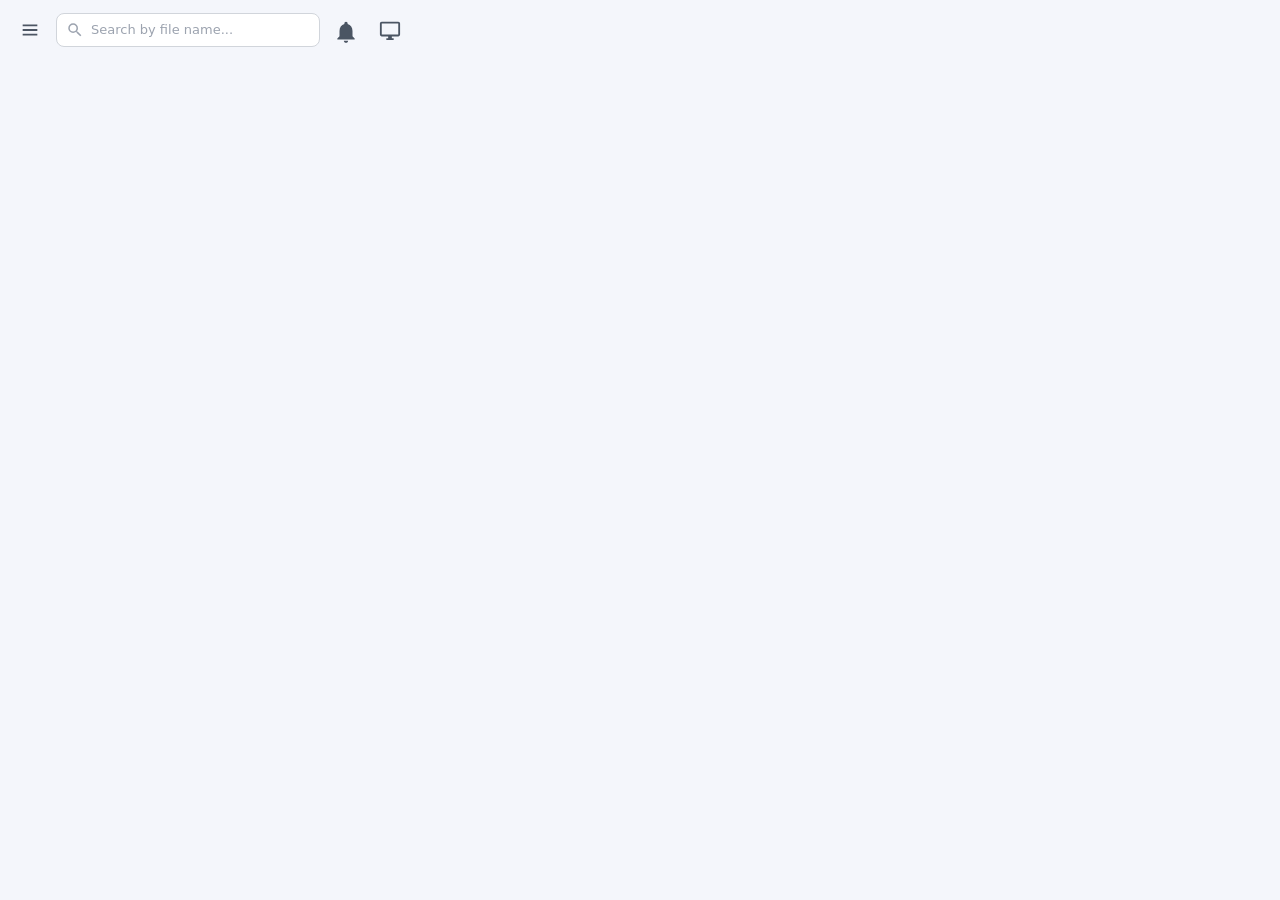
==== popup.html @ d0466697 "InitialCommit" ====
<!doctype html>
<html lang="en" data-theme="system">
  <head>
    <meta charset="UTF-8" />
    <meta name="viewport" content="width=device-width, initial-scale=1.0" />
    <title>__MSG_popup_title__</title>
    <link rel="stylesheet" href="popup.css" />
  </head>
  <body>
    <main class="app">
      <header class="app__header">
        <div class="toolbar" role="toolbar" aria-label="__MSG_downloads_toolbar_aria__">
          <button
            type="button"
            class="icon-btn"
            id="filters-toggle"
            aria-label="__MSG_filters_toggle__"
            aria-haspopup="true"
            aria-expanded="false"
            title="__MSG_filters_toggle__"
          >
            <svg class="icon-btn__svg" viewBox="0 0 24 24" aria-hidden="true">
              <path
                fill="currentColor"
                d="M4 6h16v2H4V6zm0 5h16v2H4v-2zm0 5h16v2H4v-2z"
              />
            </svg>
          </button>
          <label class="search-field" for="search-input">
            <span class="visually-hidden">__MSG_search_label__</span>
            <span class="search-field__icon" aria-hidden="true">
              <svg class="search-field__icon-svg" viewBox="0 0 24 24">
                <path
                  fill="currentColor"
                  d="M15.5 14h-.79l-.28-.27A6.471 6.471 0 0 0 16 9.5 6.5 6.5 0 1 0 9.5 16c1.61 0 3.09-.59 4.23-1.57l.27.28v.79l5 4.99L20.49 19l-4.99-5zm-6 0C7.01 14 5 11.99 5 9.5S7.01 5 9.5 5 14 7.01 14 9.5 11.99 14 9.5 14z"
                />
              </svg>
            </span>
            <input
              type="search"
              class="search-field__input"
              id="search-input"
              placeholder="__MSG_search_placeholder__"
              autocomplete="off"
              spellcheck="false"
            />
          </label>
          <button
            type="button"
            class="icon-btn notifications-toggle"
            id="notifications-toggle"
            aria-label="__MSG_notifications_enabled__"
            title="__MSG_notifications_enabled__"
          >
            <svg class="icon-btn__svg notifications-toggle__icon" viewBox="0 0 24 24" aria-hidden="true">
              <defs>
                <mask id="notifications-toggle-mask" maskUnits="userSpaceOnUse">
                  <rect width="24" height="24" fill="white" />
                  <circle
                    class="notifications-toggle__mask-hole"
                    cx="17.5"
                    cy="6.5"
                    r="0"
                    fill="black"
                  />
                </mask>
              </defs>
              <path
                class="notifications-toggle__bell"
                fill="currentColor"
                mask="url(#notifications-toggle-mask)"
                d="M12 22c1.1 0 2-.9 2-2h-4c0 1.1.9 2 2 2zm6-6V11c0-3.07-1.64-5.64-4.5-6.32V4c0-.83-.67-1.5-1.5-1.5S10.5 3.17 10.5 4v.68C7.63 5.36 6 7.92 6 11v5l-2 2v1h16v-1l-2-2z"
              />
              <g class="notifications-toggle__badge" aria-hidden="true">
                <circle
                  cx="17.5"
                  cy="6.5"
                  r="4.3"
                  fill="none"
                  stroke="currentColor"
                  stroke-width="1.7"
                />
                <line
                  x1="14.8"
                  y1="3.8"
                  x2="20.2"
                  y2="9.2"
                  stroke="currentColor"
                  stroke-width="1.7"
                  stroke-linecap="round"
                />
              </g>
            </svg>
          </button>
          <button
            type="button"
            class="icon-btn theme-toggle theme-toggle--system"
            id="theme-toggle"
            aria-label="__MSG_theme_toggle_aria_system__"
            title="__MSG_theme_toggle_title_system__"
          >
            <svg
              class="icon-btn__svg theme-toggle__icon theme-toggle__icon--system"
              viewBox="0 0 24 24"
              aria-hidden="true"
            >
              <path
                fill="currentColor"
                d="M21 3H3c-1.1 0-2 .9-2 2v12c0 1.1.9 2 2 2h7v2H8v2h8v-2h-2v-2h7c1.1 0 2-.9 2-2V5c0-1.1-.9-2-2-2zm0 14H3V5h18v12z"
              />
            </svg>
            <svg
              class="icon-btn__svg theme-toggle__icon theme-toggle__icon--light"
              viewBox="0 0 24 24"
              aria-hidden="true"
            >
              <path
                fill="currentColor"
                d="M12 7c-2.76 0-5 2.24-5 5s2.24 5 5 5 5-2.24 5-5-2.24-5-5-5zM2 13h2c.55 0 1-.45 1-1s-.45-1-1-1H2c-.55 0-1 .45-1 1s.45 1 1 1zm18 0h2c.55 0 1-.45 1-1s-.45-1-1-1h-2c-.55 0-1 .45-1 1s.45 1 1 1zM11 5V3c0-.55.45-1 1-1s1 .45 1 1v2c0 .55-.45 1-1 1s-1-.45-1-1zm0 16v-2c0-.55.45-1 1-1s1 .45 1 1v2c0 .55-.45 1-1 1s-1-.45-1-1zm5.66-12.95l1.41-1.41c.39-.39.39-1.02 0-1.41s-1.02-.39-1.41 0l-1.41 1.41c-.39.39-.39 1.02 0 1.41.39.39 1.02.39 1.41 0zM7.05 18.36l-1.41 1.41c-.39.39-.39 1.02 0 1.41s1.02.39 1.41 0l1.41-1.41c.39-.39.39-1.02 0-1.41-.39-.39-1.02-.39-1.41 0zm11.31-1.41c.39.39 1.02.39 1.41 0l1.41-1.41c.39-.39.39-1.02 0-1.41s-1.02-.39-1.41 0l-1.41 1.41c-.39.39-.39 1.02 0 1.41zM6.36 7.05l1.41-1.41c.39-.39.39-1.02 0-1.41s-1.02-.39-1.41 0l-1.41 1.41c-.39.39-.39 1.02 0 1.41.39.39 1.02.39 1.41 0z"
              />
            </svg>
            <svg
              class="icon-btn__svg theme-toggle__icon theme-toggle__icon--dark"
              viewBox="0 0 24 24"
              aria-hidden="true"
            >
              <path
                fill="currentColor"
                d="M12 3c-4.97 0-9 4.03-9 9s4.03 9 9 9 9-4.03 9-9c0-.46-.04-.92-.1-1.36-.98 1.37-2.58 2.26-4.4 2.26-2.98 0-5.4-2.42-5.4-5.4 0-1.81.89-3.42 2.26-4.4-.44-.06-.9-.1-1.36-.1z"
              />
            </svg>
          </button>
        </div>
      </header>
      <ul id="filters-menu" class="toolbar-filter-menu" role="menu" hidden>
        <li role="presentation">
          <button
            type="button"
            id="name-sort-toggle"
            role="menuitemcheckbox"
            class="toolbar-filter-menu__item"
            aria-checked="false"
          >
            <span class="toolbar-filter-menu__dot" aria-hidden="true"></span>
            <span class="toolbar-filter-menu__label">__MSG_name_sort_default_label__</span>
          </button>
        </li>
        <li role="presentation">
          <button
            type="button"
            id="size-sort-toggle"
            role="menuitemcheckbox"
            class="toolbar-filter-menu__item"
            aria-checked="false"
          >
            <span class="toolbar-filter-menu__dot" aria-hidden="true"></span>
            <span class="toolbar-filter-menu__label">__MSG_size_sort_default_label__</span>
          </button>
        </li>
        <li role="presentation">
          <button
            type="button"
            id="date-filter-toggle"
            role="menuitemcheckbox"
            class="toolbar-filter-menu__item"
            aria-checked="false"
            aria-haspopup="dialog"
            aria-expanded="false"
          >
            <span class="toolbar-filter-menu__dot" aria-hidden="true"></span>
            <span class="toolbar-filter-menu__label">__MSG_date_filter_label__</span>
          </button>
        </li>
        <li role="presentation">
          <button
            type="button"
            id="type-filter-toggle"
            role="menuitemcheckbox"
            class="toolbar-filter-menu__item"
            aria-checked="false"
            aria-haspopup="dialog"
            aria-expanded="false"
          >
            <span class="toolbar-filter-menu__dot" aria-hidden="true"></span>
            <span class="toolbar-filter-menu__label">__MSG_type_filter_label__</span>
          </button>
        </li>
      </ul>

      <section
        id="date-filter-popover"
        class="date-filter-popover"
        role="dialog"
        aria-modal="false"
        aria-label="__MSG_date_filter_dialog_aria__"
        hidden
      >
        <div class="date-filter-popover__quick-actions">
          <button type="button" class="date-filter-popover__quick-btn" id="date-preset-today">
            __MSG_date_filter_preset_today__
          </button>
          <button type="button" class="date-filter-popover__quick-btn" id="date-preset-week">
            __MSG_date_filter_preset_week__
          </button>
          <button type="button" class="date-filter-popover__quick-btn" id="date-preset-month">
            __MSG_date_filter_preset_month__
          </button>
        </div>
        <header class="date-filter-popover__header">
          <button
            type="button"
            class="date-filter-popover__nav-btn"
            id="date-calendar-prev"
            aria-label="__MSG_date_filter_prev_month__"
          >
            ‹
          </button>
          <h2 class="date-filter-popover__month" id="date-calendar-month-label"></h2>
          <button
            type="button"
            class="date-filter-popover__nav-btn"
            id="date-calendar-next"
            aria-label="__MSG_date_filter_next_month__"
          >
            ›
          </button>
        </header>
        <div class="date-filter-popover__weekdays" aria-hidden="true">
          <span></span>
          <span></span>
          <span></span>
          <span></span>
          <span></span>
          <span></span>
          <span></span>
        </div>
        <div id="date-calendar-grid" class="date-filter-popover__calendar-grid"></div>
        <footer class="date-filter-popover__footer">
          <button type="button" class="date-filter-popover__action-btn" id="date-filter-cancel">
            __MSG_date_filter_reset__
          </button>
          <button
            type="button"
            class="date-filter-popover__action-btn date-filter-popover__action-btn--primary"
            id="date-filter-apply"
          >
            __MSG_date_filter_apply__
          </button>
        </footer>
      </section>

      <section
        id="type-filter-popover"
        class="type-filter-popover"
        role="dialog"
        aria-modal="false"
        aria-label="__MSG_type_filter_dialog_aria__"
        hidden
      >
        <header class="type-filter-popover__header">
          <h2 class="type-filter-popover__title" id="type-filter-title">__MSG_type_filter_label__</h2>
          <button
            type="button"
            class="type-filter-popover__close-btn"
            id="type-filter-close"
            aria-label="__MSG_type_filter_close__"
            title="__MSG_type_filter_close__"
          >
            ×
          </button>
        </header>
        <label class="type-filter-popover__option">
          <input type="checkbox" id="type-filter-images" />
          <span id="type-filter-images-label">__MSG_type_filter_images__</span>
        </label>
        <label class="type-filter-popover__option">
          <input type="checkbox" id="type-filter-video" />
          <span id="type-filter-video-label">__MSG_type_filter_video__</span>
        </label>
        <label class="type-filter-popover__option">
          <input type="checkbox" id="type-filter-archives" />
          <span id="type-filter-archives-label">__MSG_type_filter_archives__</span>
        </label>
        <label class="type-filter-popover__option">
          <input type="checkbox" id="type-filter-programs" />
          <span id="type-filter-programs-label">__MSG_type_filter_programs__</span>
        </label>
        <label class="type-filter-popover__option">
          <input type="checkbox" id="type-filter-documents" />
          <span id="type-filter-documents-label">__MSG_type_filter_documents__</span>
        </label>
        <label class="type-filter-popover__option">
          <input type="checkbox" id="type-filter-all" />
          <span id="type-filter-all-label">__MSG_type_filter_select_all__</span>
        </label>
      </section>

      <section id="active-filters-bar" class="active-filters-bar hidden" aria-live="polite"></section>

      <section id="state-message" class="state-message hidden" aria-live="polite"></section>

      <ul id="downloads-list" class="downloads-list" aria-label="__MSG_downloads_list_aria__"></ul>
      <section id="empty-state" class="empty-state hidden" aria-live="polite">
        <svg class="empty-state__image" viewBox="0 0 220 160" aria-hidden="true">
          <rect x="35" y="22" width="150" height="116" rx="14" fill="currentColor" opacity="0.08"></rect>
          <rect x="53" y="42" width="114" height="14" rx="7" fill="currentColor" opacity="0.18"></rect>
          <rect x="53" y="68" width="94" height="10" rx="5" fill="currentColor" opacity="0.16"></rect>
          <rect x="53" y="86" width="76" height="10" rx="5" fill="currentColor" opacity="0.14"></rect>
          <circle cx="160" cy="104" r="26" fill="currentColor" opacity="0.12"></circle>
          <path d="M160 97v14M153 104h14" stroke="currentColor" stroke-width="4" stroke-linecap="round"></path>
        </svg>
        <p id="empty-state-title" class="empty-state__title"></p>
      </section>
    </main>

    <div id="error-float-tip" class="error-float-tip" role="tooltip" hidden></div>
    <script src="popup.js"></script>
  </body>
</html>
---- popup.css ----
:root,
html[data-theme="light"],
html[data-theme="system"] {
  color-scheme: light;
  --body-bg: #f4f6fb;
  --body-color: #1f2937;
  --icon-btn-color: #4b5563;
  --icon-btn-hover-bg: rgba(59, 130, 246, 0.12);
  --icon-btn-hover-color: #1d4ed8;
  --icon-btn-active-bg: rgba(59, 130, 246, 0.2);
  --focus-ring: #3b82f6;
  --search-text: #1f2937;
  --search-bg: #ffffff;
  --search-border: #d1d5db;
  --search-placeholder: #9ca3af;
  --search-hover-border: #93c5fd;
  --search-hover-shadow: 0 0 0 1px rgba(59, 130, 246, 0.15);
  --search-focus-border: #3b82f6;
  --search-focus-shadow: 0 0 0 2px rgba(59, 130, 246, 0.25);
  --state-msg: #6b7280;
  --scrollbar-thumb: rgba(100, 116, 139, 0.35);
  --scrollbar-thumb-hover: rgba(100, 116, 139, 0.55);
  --item-bg: #ffffff;
  --item-shadow: 0 1px 1px rgba(0, 0, 0, 0.06), 0 2px 8px rgba(0, 0, 0, 0.05);
  --item-border: transparent;
  --item-hover-bg: #eff6ff;
  --item-hover-shadow: 0 1px 2px rgba(0, 0, 0, 0.06), 0 2px 8px rgba(59, 130, 246, 0.08),
    0 0 0 1px rgba(59, 130, 246, 0.2);
  --item-hover-border: transparent;
  --meta-color: #6b7280;
  --item-action-color: #6b7280;
  --item-action-hover-bg: rgba(59, 130, 246, 0.1);
  --item-error-color: #dc2626;
  --menu-bg: #ffffff;
  --menu-border: #e5e7eb;
  --menu-shadow: 0 4px 16px rgba(0, 0, 0, 0.12);
  --menu-item-hover: #f3f4f6;
  --menu-item-danger: #b91c1c;
  --menu-item-danger-hover: #fef2f2;
  --toast-bg: rgba(255, 255, 255, 0.96);
  --toast-border: rgba(148, 163, 184, 0.22);
  --toast-shadow: 0 10px 28px rgba(15, 23, 42, 0.16);
  --toast-title: #111827;
  --toast-meta: #6b7280;
  --toast-success: #1d4ed8;
  --toast-error: #dc2626;
  --toast-success-bg: rgba(37, 99, 235, 0.1);
  --toast-error-bg: rgba(220, 38, 38, 0.1);
  /* Заливка прогресса: на белой карточке белый полупрозрачный слой почти не виден */
  --dl-progress-layer: rgba(59, 130, 246, 0.28);
}

@media (prefers-color-scheme: dark) {
  html[data-theme="system"] {
    color-scheme: dark;
    --body-bg: #111827;
    --body-color: #e5e7eb;
    --icon-btn-color: #9ca3af;
    --icon-btn-hover-bg: rgba(96, 165, 250, 0.15);
    --icon-btn-hover-color: #93c5fd;
    --icon-btn-active-bg: rgba(96, 165, 250, 0.25);
    --search-text: #e5e7eb;
    --search-bg: #1f2937;
    --search-border: #4b5563;
    --search-placeholder: #6b7280;
    --search-hover-border: #60a5fa;
    --search-hover-shadow: 0 0 0 1px rgba(96, 165, 250, 0.2);
    --search-focus-border: #60a5fa;
    --search-focus-shadow: 0 0 0 2px rgba(96, 165, 250, 0.3);
    --state-msg: #9ca3af;
    --scrollbar-thumb: rgba(148, 163, 184, 0.35);
    --scrollbar-thumb-hover: rgba(148, 163, 184, 0.55);
    --item-bg: #1f2937;
    --item-shadow: none;
    --item-border: 1px solid #374151;
    --item-hover-bg: rgba(255, 255, 255, 0.08);
    --item-hover-shadow: none;
    --item-hover-border: rgba(255, 255, 255, 0.18);
    --meta-color: #9ca3af;
    --item-action-color: #9ca3af;
    --item-action-hover-bg: rgba(96, 165, 250, 0.12);
    --item-error-color: #f87171;
    --menu-bg: #1f2937;
    --menu-border: #374151;
    --menu-shadow: 0 8px 24px rgba(0, 0, 0, 0.45);
    --menu-item-hover: rgba(255, 255, 255, 0.08);
    --menu-item-danger: #fca5a5;
    --menu-item-danger-hover: rgba(239, 68, 68, 0.15);
    --toast-bg: rgba(17, 24, 39, 0.96);
    --toast-border: rgba(148, 163, 184, 0.24);
    --toast-shadow: 0 16px 32px rgba(0, 0, 0, 0.42);
    --toast-title: #f9fafb;
    --toast-meta: #cbd5e1;
    --toast-success: #93c5fd;
    --toast-error: #fda4af;
    --toast-success-bg: rgba(96, 165, 250, 0.16);
    --toast-error-bg: rgba(248, 113, 113, 0.16);
    --dl-progress-layer: rgba(255, 255, 255, 0.2);
  }
}

html[data-theme="dark"] {
  color-scheme: dark;
  --body-bg: #111827;
  --body-color: #e5e7eb;
  --icon-btn-color: #9ca3af;
  --icon-btn-hover-bg: rgba(96, 165, 250, 0.15);
  --icon-btn-hover-color: #93c5fd;
  --icon-btn-active-bg: rgba(96, 165, 250, 0.25);
  --search-text: #e5e7eb;
  --search-bg: #1f2937;
  --search-border: #4b5563;
  --search-placeholder: #6b7280;
  --search-hover-border: #60a5fa;
  --search-hover-shadow: 0 0 0 1px rgba(96, 165, 250, 0.2);
  --search-focus-border: #60a5fa;
  --search-focus-shadow: 0 0 0 2px rgba(96, 165, 250, 0.3);
  --state-msg: #9ca3af;
  --scrollbar-thumb: rgba(148, 163, 184, 0.35);
  --scrollbar-thumb-hover: rgba(148, 163, 184, 0.55);
  --item-bg: #1f2937;
  --item-shadow: none;
  --item-border: 1px solid #374151;
  --item-hover-bg: rgba(255, 255, 255, 0.08);
  --item-hover-shadow: none;
  --item-hover-border: rgba(255, 255, 255, 0.18);
  --meta-color: #9ca3af;
  --item-action-color: #9ca3af;
  --item-action-hover-bg: rgba(96, 165, 250, 0.12);
  --item-error-color: #f87171;
  --menu-bg: #1f2937;
  --menu-border: #374151;
  --menu-shadow: 0 8px 24px rgba(0, 0, 0, 0.45);
  --menu-item-hover: rgba(255, 255, 255, 0.08);
  --menu-item-danger: #fca5a5;
  --menu-item-danger-hover: rgba(239, 68, 68, 0.15);
  --toast-bg: rgba(17, 24, 39, 0.96);
  --toast-border: rgba(148, 163, 184, 0.24);
  --toast-shadow: 0 16px 32px rgba(0, 0, 0, 0.42);
  --toast-title: #f9fafb;
  --toast-meta: #cbd5e1;
  --toast-success: #93c5fd;
  --toast-error: #fda4af;
  --toast-success-bg: rgba(96, 165, 250, 0.16);
  --toast-error-bg: rgba(248, 113, 113, 0.16);
  --dl-progress-layer: rgba(255, 255, 255, 0.2);
}

:root {
  font-family: "Segoe UI", system-ui, -apple-system, sans-serif;
}

html {
  -webkit-user-select: none;
  user-select: none;
  -moz-user-select: none;
  overflow: hidden;
}

body {
  margin: 0;
  width: 420px;
  height: 600px;
  max-height: 600px;
  min-height: 600px;
  display: flex;
  flex-direction: column;
  overflow: hidden;
  background: var(--body-bg);
  color: var(--body-color);
  -webkit-user-select: none;
  user-select: none;
  -moz-user-select: none;
}

.app {
  display: flex;
  flex-direction: column;
  flex: 1;
  height: 600px;
  position: relative;
  min-height: 0;
  max-height: 600px;
}

.app__header {
  flex-shrink: 0;
  padding: 12px 12px 14px;
}

.visually-hidden {
  position: absolute;
  width: 1px;
  height: 1px;
  padding: 0;
  margin: -1px;
  overflow: hidden;
  clip: rect(0, 0, 0, 0);
  white-space: nowrap;
  border: 0;
}

.toolbar {
  display: flex;
  align-items: center;
  gap: 8px;
  min-width: 0;
}

.icon-btn {
  flex-shrink: 0;
  display: inline-flex;
  align-items: center;
  justify-content: center;
  width: 36px;
  height: 36px;
  margin: 0;
  padding: 0;
  border: none;
  border-radius: 8px;
  background: transparent;
  color: var(--icon-btn-color);
  cursor: pointer;
  transition: background-color 0.15s ease, color 0.15s ease;
}

.icon-btn:hover {
  background: var(--icon-btn-hover-bg);
  color: var(--icon-btn-hover-color);
}

.icon-btn:active {
  background: var(--icon-btn-active-bg);
}

.icon-btn:focus-visible {
  outline: 2px solid var(--focus-ring);
  outline-offset: 2px;
}

.icon-btn__svg {
  width: 22px;
  height: 22px;
  display: block;
}

.theme-toggle__icon {
  display: none;
}

.theme-toggle--system .theme-toggle__icon--system,
.theme-toggle--light .theme-toggle__icon--light,
.theme-toggle--dark .theme-toggle__icon--dark {
  display: block;
}

.notifications-toggle__icon {
  width: 26px;
  height: 26px;
  transform: translateY(2px);
  overflow: visible;
}

.notifications-toggle__mask-hole {
  transition: r 0.22s cubic-bezier(0.4, 0, 0.2, 1);
}

.notifications-toggle__badge {
  opacity: 0;
  transform: scale(0.2);
  transform-origin: 17.5px 6.5px;
  transition: opacity 0.2s ease, transform 0.24s cubic-bezier(0.4, 0, 0.2, 1);
}

.notifications-toggle--slashed .notifications-toggle__mask-hole {
  r: 6;
}

.notifications-toggle--slashed .notifications-toggle__badge {
  opacity: 1;
  transform: scale(1);
}

.notifications-toggle--slash-animating .notifications-toggle__badge {
  animation: notifications-badge-pop 380ms cubic-bezier(0.34, 1.56, 0.64, 1);
}

.notifications-toggle--slash-animating .notifications-toggle__mask-hole {
  animation: notifications-hole-pop 320ms cubic-bezier(0.4, 0, 0.2, 1);
}

@keyframes notifications-badge-pop {
  0% {
    opacity: 0;
    transform: scale(0.15);
  }
  55% {
    opacity: 1;
    transform: scale(1.18);
  }
  100% {
    opacity: 1;
    transform: scale(1);
  }
}

@keyframes notifications-hole-pop {
  0% {
    r: 0;
  }
  100% {
    r: 6;
  }
}

@media (prefers-reduced-motion: reduce) {
  .notifications-toggle__mask-hole,
  .notifications-toggle__badge {
    transition: none;
  }
  .notifications-toggle--slash-animating .notifications-toggle__badge,
  .notifications-toggle--slash-animating .notifications-toggle__mask-hole {
    animation: none;
  }
}

.search-field {
  flex: 1 1 auto;
  min-width: 0;
  display: block;
  position: relative;
}

.search-field__icon {
  position: absolute;
  left: 10px;
  top: 50%;
  transform: translateY(-50%);
  display: flex;
  align-items: center;
  justify-content: center;
  width: 18px;
  height: 18px;
  color: var(--search-placeholder);
  pointer-events: none;
  transition: opacity 0.15s ease;
}

.search-field__icon-svg {
  width: 18px;
  height: 18px;
  display: block;
}

.search-field:focus-within .search-field__icon {
  opacity: 0;
}

.search-field__input {
  width: 100%;
  box-sizing: border-box;
  margin: 0;
  padding: 8px 10px 8px 34px;
  font: inherit;
  font-size: 13px;
  line-height: 1.3;
  color: var(--search-text);
  background: var(--search-bg);
  border: 1px solid var(--search-border);
  border-radius: 8px;
  transition: border-color 0.15s ease, box-shadow 0.15s ease, background-color 0.15s ease,
    padding-left 0.15s ease;
  -webkit-user-select: text;
  user-select: text;
  -moz-user-select: text;
}

.search-field:focus-within .search-field__input {
  padding-left: 10px;
}

.search-field:hover .search-field__input {
  border-color: var(--search-hover-border);
  box-shadow: var(--search-hover-shadow);
}

.search-field__input::placeholder {
  color: var(--search-placeholder);
}

.search-field__input:hover {
  border-color: var(--search-hover-border);
  box-shadow: var(--search-hover-shadow);
}

.search-field__input:focus {
  outline: none;
  border-color: var(--search-focus-border);
  box-shadow: var(--search-focus-shadow);
}

.state-message {
  flex-shrink: 0;
  padding: 4px 16px 10px;
  font-size: 13px;
  color: var(--state-msg);
}

.state-message.hidden {
  display: none;
}

.downloads-list,
.empty-state {
  overflow-y: scroll;
  overflow-x: hidden;
  scrollbar-gutter: stable;
  scrollbar-width: thin;
  scrollbar-color: var(--scrollbar-thumb) transparent;
}

.downloads-list {
  margin: 0;
  padding: 0 2px 8px 8px;
  list-style: none;
  flex: 1;
  min-height: 0;
  max-height: 520px;
}

.downloads-list.hidden {
  display: none;
}

.empty-state {
  flex: 1;
  min-height: 520px;
  max-height: 520px;
  padding: 12px 16px 20px;
  display: flex;
  flex-direction: column;
  align-items: center;
  justify-content: center;
  gap: 8px;
  color: var(--meta-color);
  text-align: center;
}

.empty-state.hidden {
  display: none;
}

.empty-state__image {
  width: 220px;
  height: 160px;
  display: block;
  color: var(--body-color);
}

.empty-state__title {
  margin: 0;
  font-size: 14px;
  font-weight: 600;
  color: var(--state-msg);
}

.downloads-list::-webkit-scrollbar,
.empty-state::-webkit-scrollbar {
  width: 3px;
}

.downloads-list::-webkit-scrollbar-track,
.empty-state::-webkit-scrollbar-track {
  background: transparent;
}

.downloads-list::-webkit-scrollbar-thumb,
.empty-state::-webkit-scrollbar-thumb {
  background: var(--scrollbar-thumb);
  border-radius: 999px;
}

.downloads-list::-webkit-scrollbar-thumb:hover,
.empty-state::-webkit-scrollbar-thumb:hover {
  background: var(--scrollbar-thumb-hover);
}

.downloads-group {
  list-style: none;
  margin: 0 4px 10px 8px;
}

.downloads-group--empty {
  display: none !important;
}

.downloads-group__details {
  background: transparent;
  border: none;
}

.downloads-group__summary {
  display: flex;
  align-items: center;
  justify-content: flex-start;
  gap: 10px;
  padding: 4px 2px 8px;
  cursor: pointer;
  list-style: none;
  border-radius: 0;
  font-size: 13px;
  color: var(--meta-color);
}

.downloads-group__summary::-webkit-details-marker {
  display: none;
}

.downloads-group__summary::before {
  content: "▾";
  font-size: 14px;
  font-weight: 700;
  color: var(--body-color);
  line-height: 1;
  transform-origin: center;
  transition: transform 0.16s ease;
}

.downloads-group__details:not([open]) .downloads-group__summary::before {
  transform: rotate(-90deg);
}

.downloads-group__label {
  font-weight: 600;
}

.downloads-group__summary:focus-visible {
  outline: 2px solid var(--focus-ring);
  outline-offset: 2px;
}

.downloads-group__items {
  margin: 0;
  padding: 0 0 2px;
  list-style: none;
}

.download-item {
  display: grid;
  /* minmax(0,1fr): иначе длинное имя не даёт сжать колонку — при двух кнопках справа (пауза+меню) блок уезжает под overflow-x списка */
  grid-template-columns: 16px minmax(0, 1fr) auto;
  gap: 8px 10px;
  align-items: center;
  padding: 10px;
  margin: 0 4px 8px;
  border-radius: 10px;
  background: var(--item-bg);
  box-shadow: var(--item-shadow);
  border: var(--item-border);
  transition: background 0.15s ease, box-shadow 0.15s ease, border-color 0.15s ease;
  user-select: none;
  -webkit-user-select: none;
  list-style: none;
  max-height: 120px;
  transform: translateY(0);
  transform-origin: center top;
  opacity: 1;
  overflow: hidden;
  transition:
    background 0.15s ease,
    box-shadow 0.15s ease,
    border-color 0.15s ease,
    opacity 0.24s cubic-bezier(0.22, 1, 0.36, 1),
    transform 0.28s cubic-bezier(0.22, 1, 0.36, 1),
    max-height 0.28s cubic-bezier(0.22, 1, 0.36, 1),
    margin 0.28s cubic-bezier(0.22, 1, 0.36, 1),
    padding 0.28s cubic-bezier(0.22, 1, 0.36, 1),
    border-width 0.28s cubic-bezier(0.22, 1, 0.36, 1);
}

.download-item--filtered-out {
  opacity: 0;
  transform: translateY(-6px);
  max-height: 0;
  margin-top: 0;
  margin-bottom: 0;
  padding-top: 0;
  padding-bottom: 0;
  border-width: 0;
  pointer-events: none;
}

.download-item--removing {
  will-change: opacity, transform, max-height, margin, padding, border-width, filter;
  transition:
    background 0.15s ease,
    box-shadow 0.15s ease,
    border-color 0.15s ease,
    opacity 0.4s cubic-bezier(0.16, 1, 0.3, 1),
    transform 0.48s cubic-bezier(0.16, 1, 0.3, 1),
    max-height 0.48s cubic-bezier(0.16, 1, 0.3, 1),
    margin 0.48s cubic-bezier(0.16, 1, 0.3, 1),
    padding 0.48s cubic-bezier(0.16, 1, 0.3, 1),
    border-width 0.48s cubic-bezier(0.16, 1, 0.3, 1),
    filter 0.4s ease-out;
}

.download-item--removing.download-item--filtered-out {
  opacity: 0;
  transform: translateY(-2px) scale(0.985);
  filter: blur(6px) saturate(0.88);
}

.download-item--appearing {
  animation: download-item-appear 0.28s cubic-bezier(0.22, 1, 0.36, 1);
}

@keyframes download-item-appear {
  from {
    opacity: 0;
    transform: translateY(10px);
  }
  to {
    opacity: 1;
    transform: translateY(0);
  }
}

/*
 * Плавное появление всего списка при первом открытии popup.
 * Используется вместо каскадной анимации по каждой строке, чтобы при
 * первичной загрузке UI не «дёргался» по мере прихода иконок/данных.
 */
.downloads-list--initial-fade {
  animation: downloads-list-initial-fade 0.32s cubic-bezier(0.22, 1, 0.36, 1);
}

@keyframes downloads-list-initial-fade {
  from {
    opacity: 0;
    transform: translateY(6px);
  }
  to {
    opacity: 1;
    transform: translateY(0);
  }
}

@media (prefers-reduced-motion: reduce) {
  .downloads-list--initial-fade {
    animation: none;
  }
}

/* Меню position:fixed остаётся внутри строки: без z-index у строки следующие карточки перекрывают выпадашку */
.download-item--menu-open {
  position: relative;
  z-index: 50;
  overflow: visible;
  transform: none;
}

.download-item--progress-overlay {
  position: relative;
  isolation: isolate;
}

.download-item--progress-overlay::before {
  content: "";
  position: absolute;
  top: 0;
  left: 0;
  bottom: 0;
  width: 100%;
  border-radius: inherit;
  pointer-events: none;
  z-index: 0;
  background: var(--dl-progress-layer);
  transform: scaleX(var(--dl-scale, 0));
  transform-origin: left center;
  will-change: transform;
}

.download-item--progress-overlay > * {
  position: relative;
  z-index: 1;
}

.download-item:hover {
  background: var(--item-hover-bg);
  box-shadow: var(--item-hover-shadow);
  border-color: var(--item-hover-border);
}

.download-item--complete .download-item__body:hover {
  background: transparent;
}

.download-item__body {
  min-width: 0;
  cursor: pointer;
  border-radius: 8px;
  margin: -4px;
  padding: 4px;
}

.download-item--complete .download-item__body:focus-visible {
  outline: 2px solid var(--focus-ring);
  outline-offset: 2px;
}

.download-item--incomplete .download-item__icon,
.download-item--incomplete .download-item__body {
  opacity: 0.92;
}

.download-item--incomplete .download-item__body {
  cursor: default;
}

.download-item__icon {
  width: 16px;
  height: 16px;
  border-radius: 4px;
  object-fit: contain;
  background: transparent;
  -webkit-user-drag: none;
}

.download-item__content {
  min-width: 0;
  pointer-events: none;
}

.download-item__actions {
  position: relative;
  flex-shrink: 0;
  display: flex;
  align-items: center;
  justify-content: center;
  width: 32px;
  height: 32px;
  align-self: center;
}

.download-item__actions--with-status {
  width: auto;
  gap: 2px;
  justify-content: flex-end;
}

.download-item__status-wrap {
  display: flex;
  align-items: center;
  justify-content: center;
  flex-shrink: 0;
  width: 32px;
  height: 32px;
  pointer-events: none;
}

.download-item__error-hint {
  display: inline-flex;
  align-items: center;
  justify-content: center;
  width: 32px;
  height: 32px;
  pointer-events: auto;
  cursor: default;
}

.error-float-tip {
  position: fixed;
  z-index: 10000;
  box-sizing: border-box;
  max-width: min(92vw, 280px);
  margin: 0;
  padding: 8px 10px;
  font-size: 12px;
  line-height: 1.35;
  color: var(--body-color);
  background: var(--menu-bg);
  border: 1px solid var(--menu-border);
  border-radius: 8px;
  box-shadow: var(--menu-shadow);
  pointer-events: none;
  word-wrap: break-word;
}

.error-float-tip[hidden] {
  display: none !important;
}

.download-item__error-icon {
  width: 15px;
  height: 15px;
  display: block;
  color: var(--item-error-color);
  flex-shrink: 0;
}

.download-item__pending-icon {
  width: 20px;
  height: 20px;
  display: block;
  color: var(--meta-color);
  flex-shrink: 0;
  opacity: 0.85;
}

.download-item__menu-btn {
  display: inline-flex;
  align-items: center;
  justify-content: center;
  width: 32px;
  height: 32px;
  margin: 0;
  padding: 0;
  border: none;
  border-radius: 8px;
  background: transparent;
  color: var(--item-action-color);
  cursor: pointer;
  transition: background-color 0.15s ease, color 0.15s ease;
}

.download-item__menu-btn:hover {
  background: var(--item-action-hover-bg);
  color: var(--icon-btn-hover-color);
}

.download-item__menu-btn:focus-visible {
  outline: 2px solid var(--focus-ring);
  outline-offset: 2px;
}

.download-item__menu-btn-svg {
  width: 20px;
  height: 20px;
  display: block;
}

.download-item__pause-btn {
  display: inline-flex;
  align-items: center;
  justify-content: center;
  width: 40px;
  height: 40px;
  position: relative;
  margin: 0;
  padding: 0;
  border: none;
  background: transparent;
  color: var(--item-action-color);
  cursor: pointer;
  flex-shrink: 0;
  transition: color 0.15s ease;
}

.download-item__pause-btn::before {
  content: "";
  position: absolute;
  top: 50%;
  left: 50%;
  width: 32px;
  height: 32px;
  border-radius: 8px;
  transform: translate(-50%, -50%);
  pointer-events: none;
  transition: background-color 0.15s ease;
}

.download-item__pause-btn:hover {
  color: var(--icon-btn-hover-color);
}

.download-item__pause-btn:hover::before {
  background: var(--item-action-hover-bg);
}

.download-item__pause-btn:focus-visible {
  outline: none;
}

.download-item__pause-btn:focus-visible::before {
  outline: 2px solid var(--focus-ring);
  outline-offset: 2px;
}

.download-item__pause-btn-svg {
  width: 20px;
  height: 20px;
  display: block;
  pointer-events: none;
  position: relative;
  z-index: 1;
}

.download-item__menu {
  position: absolute;
  top: calc(100% + 4px);
  right: 0;
  z-index: 1300;
  min-width: 168px;
  margin: 0;
  padding: 4px 0;
  list-style: none;
  background: var(--menu-bg);
  border: 1px solid var(--menu-border);
  border-radius: 8px;
  box-shadow: var(--menu-shadow);
}

.download-item__menu[hidden] {
  display: none !important;
}

.download-item__menu-item {
  display: block;
  width: 100%;
  margin: 0;
  padding: 8px 14px;
  border: none;
  background: transparent;
  font: inherit;
  font-size: 13px;
  line-height: 1.3;
  color: var(--body-color);
  text-align: left;
  cursor: pointer;
  transition: background-color 0.12s ease;
}

.download-item__menu-item:hover {
  background: var(--menu-item-hover);
}

.download-item__menu-item:focus-visible {
  outline: 2px solid var(--focus-ring);
  outline-offset: -2px;
}

.download-item__menu-item--danger {
  color: var(--menu-item-danger);
}

.download-item__menu-item--danger:hover {
  background: var(--menu-item-danger-hover);
}

.toolbar-filter-menu {
  position: fixed;
  z-index: 1100;
  min-width: 112px;
  margin: 0;
  padding: 0;
  list-style: none;
  background: transparent;
  border: none;
  border-radius: 0;
  box-shadow: none;
}

.toolbar-filter-menu[hidden] {
  display: none !important;
}

.toolbar-filter-menu__item {
  display: flex;
  align-items: center;
  gap: 8px;
  width: 100%;
  margin: 0;
  padding: 8px 12px;
  border: 1px solid var(--menu-border);
  background: var(--menu-bg);
  color: var(--body-color);
  font: inherit;
  font-size: 13px;
  line-height: 1.3;
  text-align: left;
  cursor: pointer;
  opacity: 1;
}

.toolbar-filter-menu__item:hover {
  background: linear-gradient(var(--menu-item-hover), var(--menu-item-hover)), var(--menu-bg);
}

.toolbar-filter-menu__item:focus-visible {
  outline: 2px solid var(--focus-ring);
  outline-offset: -2px;
}

.toolbar-filter-menu__dot {
  width: 6px;
  height: 6px;
  border-radius: 50%;
  background: currentColor;
  opacity: 0;
  transition: opacity 0.12s ease;
  flex-shrink: 0;
}

.toolbar-filter-menu__item--active .toolbar-filter-menu__dot {
  opacity: 1;
}

.toolbar-filter-menu__label {
  flex: 1;
}

.download-item__title {
  margin: 0;
  font-size: 13px;
  font-weight: 600;
  white-space: nowrap;
  overflow: hidden;
  text-overflow: ellipsis;
  max-width: 100%;
}

.download-item__meta {
  margin-top: 2px;
  font-size: 12px;
  color: var(--meta-color);
}

.date-filter-popover {
  position: fixed;
  z-index: 1200;
  width: 219px;
  padding: 8px;
  border: 1px solid var(--menu-border);
  border-radius: 8px;
  background: var(--menu-bg);
  color: var(--body-color);
  box-shadow: var(--menu-shadow);
}

.date-filter-popover[hidden] {
  display: none !important;
}

.date-filter-popover__quick-actions {
  display: flex;
  gap: 5px;
  margin-bottom: 6px;
}

.date-filter-popover__quick-btn {
  flex: 1;
  margin: 0;
  padding: 5px 3px;
  border: 1px solid var(--menu-border);
  border-radius: 6px;
  background: var(--search-bg);
  color: var(--body-color);
  font: inherit;
  font-size: 12px;
  line-height: 1.2;
  cursor: pointer;
}

.date-filter-popover__quick-btn:hover {
  background: var(--menu-item-hover);
}

.date-filter-popover__quick-btn:focus-visible {
  outline: 2px solid var(--focus-ring);
  outline-offset: 1px;
}

.date-filter-popover__header {
  display: flex;
  align-items: center;
  justify-content: space-between;
  gap: 6px;
  margin-bottom: 6px;
}

.date-filter-popover__month {
  margin: 0;
  font-size: 13px;
  font-weight: 600;
}

.date-filter-popover__nav-btn {
  width: 27px;
  height: 27px;
  margin: 0;
  padding: 0;
  border: none;
  border-radius: 5px;
  background: transparent;
  color: var(--icon-btn-color);
  font: inherit;
  font-size: 21px;
  line-height: 1;
  cursor: pointer;
}

.date-filter-popover__nav-btn:hover {
  background: var(--icon-btn-hover-bg);
  color: var(--icon-btn-hover-color);
}

.date-filter-popover__nav-btn:focus-visible {
  outline: 2px solid var(--focus-ring);
  outline-offset: 1px;
}

.date-filter-popover__weekdays {
  display: grid;
  grid-template-columns: repeat(7, minmax(0, 1fr));
  gap: 3px;
  margin-bottom: 3px;
}

.date-filter-popover__weekdays span {
  text-align: center;
  font-size: 11px;
  color: var(--meta-color);
}

.date-filter-popover__calendar-grid {
  display: grid;
  grid-template-columns: repeat(7, minmax(0, 1fr));
  gap: 3px;
}

.date-filter-popover__day {
  height: 27px;
  margin: 0;
  padding: 0;
  border: 1px solid transparent;
  border-radius: 5px;
  background: transparent;
  color: var(--body-color);
  font: inherit;
  font-size: 12px;
  cursor: pointer;
}

.date-filter-popover__day:hover {
  background: var(--menu-item-hover);
}

.date-filter-popover__day:focus-visible {
  outline: 2px solid var(--focus-ring);
  outline-offset: 1px;
}

.date-filter-popover__day--outside {
  opacity: 0.45;
}

.date-filter-popover__day--in-range {
  background: rgba(59, 130, 246, 0.2);
}

@media (prefers-color-scheme: dark) {
  html[data-theme="system"] .date-filter-popover__day--in-range {
    background: rgba(96, 165, 250, 0.24);
  }
}

html[data-theme="dark"] .date-filter-popover__day--in-range {
  background: rgba(96, 165, 250, 0.24);
}

.date-filter-popover__day--edge {
  background: #3b82f6;
  color: #ffffff;
}

html[data-theme="dark"] .date-filter-popover__day--edge {
  background: #60a5fa;
  color: #0f172a;
}

.date-filter-popover__day--today {
  border-color: var(--focus-ring);
}

.date-filter-popover__footer {
  margin-top: 8px;
  display: flex;
  justify-content: flex-end;
  gap: 6px;
}

.date-filter-popover__action-btn {
  min-width: 66px;
  margin: 0;
  padding: 5px 8px;
  border: 1px solid var(--menu-border);
  border-radius: 6px;
  background: var(--search-bg);
  color: var(--body-color);
  font: inherit;
  font-size: 12px;
  cursor: pointer;
}

.date-filter-popover__action-btn:hover {
  background: var(--menu-item-hover);
}

.date-filter-popover__action-btn:focus-visible {
  outline: 2px solid var(--focus-ring);
  outline-offset: 1px;
}

.date-filter-popover__action-btn--primary {
  border-color: #3b82f6;
  background: #3b82f6;
  color: #ffffff;
}

.date-filter-popover__action-btn--primary:hover {
  background: #2563eb;
}

.type-filter-popover {
  position: fixed;
  z-index: 1200;
  width: 219px;
  padding: 8px;
  border: 1px solid var(--menu-border);
  border-radius: 8px;
  background: var(--menu-bg);
  color: var(--body-color);
  box-shadow: var(--menu-shadow);
}

.type-filter-popover[hidden] {
  display: none !important;
}

.type-filter-popover__title {
  margin: 0;
  font-size: 13px;
  font-weight: 600;
}

.type-filter-popover__header {
  display: flex;
  align-items: center;
  justify-content: space-between;
  gap: 8px;
  margin-bottom: 8px;
}

.type-filter-popover__close-btn {
  width: 18px;
  height: 18px;
  margin: 0;
  padding: 0;
  border: none;
  border-radius: 5px;
  background: transparent;
  color: var(--icon-btn-color);
  font: inherit;
  font-size: 14px;
  line-height: 1;
  cursor: pointer;
}

.type-filter-popover__close-btn:hover {
  background: var(--icon-btn-hover-bg);
  color: var(--icon-btn-hover-color);
}

.type-filter-popover__close-btn:focus-visible {
  outline: 2px solid var(--focus-ring);
  outline-offset: 1px;
}

.type-filter-popover__option {
  display: flex;
  align-items: center;
  gap: 8px;
  margin: 0;
  padding: 6px 4px;
  border-radius: 6px;
  font-size: 12px;
  line-height: 1.25;
  cursor: pointer;
}

.type-filter-popover__option:hover {
  background: var(--menu-item-hover);
}

.type-filter-popover__option input[type="checkbox"] {
  margin: 0;
  width: 14px;
  height: 14px;
  accent-color: var(--focus-ring);
}

.type-filter-popover__option input[type="checkbox"]:focus-visible {
  outline: 2px solid var(--focus-ring);
  outline-offset: 2px;
}

.active-filters-bar {
  flex-shrink: 0;
  display: flex;
  flex-wrap: wrap;
  gap: 6px;
  padding: 0 12px 8px;
}

.active-filters-bar.hidden {
  display: none;
}

.active-filter-chip {
  position: relative;
  display: inline-flex;
  align-items: center;
  max-width: 100%;
  padding: 7px 20px 7px 8px;
  border: 1px solid var(--menu-border);
  border-radius: 8px;
  background: var(--menu-bg);
  color: var(--body-color);
  font-size: 12px;
  line-height: 1.35;
}

.active-filter-chip__text {
  white-space: nowrap;
  overflow: hidden;
  text-overflow: ellipsis;
}

.active-filter-chip__close {
  position: absolute;
  top: 50%;
  right: 2px;
  transform: translateY(-50%);
  width: 14px;
  height: 14px;
  margin: 0;
  padding: 0;
  border: none;
  border-radius: 4px;
  background: transparent;
  color: var(--icon-btn-color);
  font: inherit;
  font-size: 11px;
  line-height: 1;
  cursor: pointer;
}

.active-filter-chip__close:hover {
  background: var(--icon-btn-hover-bg);
  color: var(--icon-btn-hover-color);
}

.active-filter-chip__close:focus-visible {
  outline: 2px solid var(--focus-ring);
  outline-offset: 1px;
}
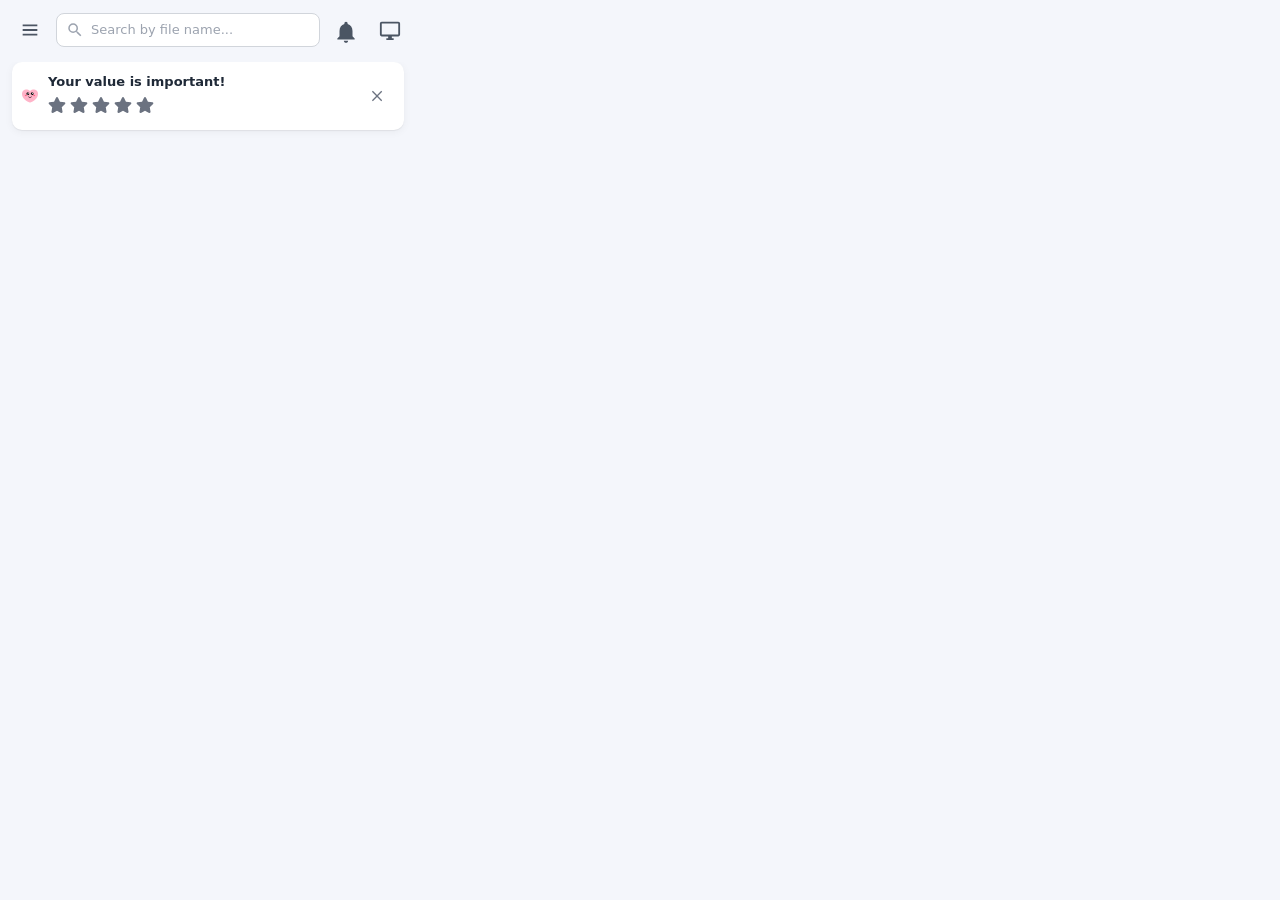
==== commit 4cd595c3: "add reviews logic" ====
--- a/popup.html
+++ b/popup.html
@@ -299,7 +299,102 @@
 
       <section id="state-message" class="state-message hidden" aria-live="polite"></section>
 
-      <ul id="downloads-list" class="downloads-list" aria-label="__MSG_downloads_list_aria__"></ul>
+      <ul id="downloads-list" class="downloads-list" aria-label="__MSG_downloads_list_aria__">
+        <li
+          class="download-item download-item--pinned download-item--complete"
+          id="pinned-static-item"
+          data-pinned="true"
+          role="group"
+          aria-label="__MSG_pinned_tile_title__"
+          hidden
+        >
+          <img
+            class="download-item__icon download-item__icon--pinned"
+            src="images/pinned-heart.png"
+            alt=""
+            draggable="false"
+          />
+          <div class="download-item__content">
+            <p class="download-item__title" id="pinned-static-item-title">__MSG_pinned_tile_title__</p>
+            <div class="download-item__meta pinned-rating">
+              <svg
+                class="pinned-rating__star pinned-rating__star--action"
+                data-rating="1"
+                role="button"
+                tabindex="0"
+                aria-label="1 star"
+                viewBox="0 0 576 512"
+              >
+                <path
+                  d="M259.3 17.8 194 150.2 47.9 171.5c-26.2 3.8-36.7 36.1-17.7 54.6l105.7 103-25 145.5c-4.5 26.3 23.2 46 46.4 33.7L288 439.6l130.7 68.7c23.2 12.2 50.9-7.4 46.4-33.7l-25-145.5 105.7-103c19-18.5 8.5-50.8-17.7-54.6L382 150.2 316.7 17.8c-11.7-23.6-45.6-23.9-57.4 0z"
+                />
+              </svg>
+              <svg
+                class="pinned-rating__star pinned-rating__star--action"
+                data-rating="2"
+                role="button"
+                tabindex="0"
+                aria-label="2 stars"
+                viewBox="0 0 576 512"
+              >
+                <path
+                  d="M259.3 17.8 194 150.2 47.9 171.5c-26.2 3.8-36.7 36.1-17.7 54.6l105.7 103-25 145.5c-4.5 26.3 23.2 46 46.4 33.7L288 439.6l130.7 68.7c23.2 12.2 50.9-7.4 46.4-33.7l-25-145.5 105.7-103c19-18.5 8.5-50.8-17.7-54.6L382 150.2 316.7 17.8c-11.7-23.6-45.6-23.9-57.4 0z"
+                />
+              </svg>
+              <svg
+                class="pinned-rating__star pinned-rating__star--action"
+                data-rating="3"
+                role="button"
+                tabindex="0"
+                aria-label="3 stars"
+                viewBox="0 0 576 512"
+              >
+                <path
+                  d="M259.3 17.8 194 150.2 47.9 171.5c-26.2 3.8-36.7 36.1-17.7 54.6l105.7 103-25 145.5c-4.5 26.3 23.2 46 46.4 33.7L288 439.6l130.7 68.7c23.2 12.2 50.9-7.4 46.4-33.7l-25-145.5 105.7-103c19-18.5 8.5-50.8-17.7-54.6L382 150.2 316.7 17.8c-11.7-23.6-45.6-23.9-57.4 0z"
+                />
+              </svg>
+              <svg
+                class="pinned-rating__star pinned-rating__star--action"
+                data-rating="4"
+                role="button"
+                tabindex="0"
+                aria-label="4 stars"
+                viewBox="0 0 576 512"
+              >
+                <path
+                  d="M259.3 17.8 194 150.2 47.9 171.5c-26.2 3.8-36.7 36.1-17.7 54.6l105.7 103-25 145.5c-4.5 26.3 23.2 46 46.4 33.7L288 439.6l130.7 68.7c23.2 12.2 50.9-7.4 46.4-33.7l-25-145.5 105.7-103c19-18.5 8.5-50.8-17.7-54.6L382 150.2 316.7 17.8c-11.7-23.6-45.6-23.9-57.4 0z"
+                />
+              </svg>
+              <svg
+                class="pinned-rating__star pinned-rating__star--action"
+                data-rating="5"
+                role="button"
+                tabindex="0"
+                aria-label="5 stars"
+                viewBox="0 0 576 512"
+              >
+                <path
+                  d="M259.3 17.8 194 150.2 47.9 171.5c-26.2 3.8-36.7 36.1-17.7 54.6l105.7 103-25 145.5c-4.5 26.3 23.2 46 46.4 33.7L288 439.6l130.7 68.7c23.2 12.2 50.9-7.4 46.4-33.7l-25-145.5 105.7-103c19-18.5 8.5-50.8-17.7-54.6L382 150.2 316.7 17.8c-11.7-23.6-45.6-23.9-57.4 0z"
+                />
+              </svg>
+            </div>
+          </div>
+          <button
+            type="button"
+            class="pinned-dismiss-btn"
+            id="pinned-static-item-dismiss"
+            aria-label="__MSG_type_filter_close__"
+            title="__MSG_type_filter_close__"
+          >
+            <svg class="pinned-dismiss-btn__svg" viewBox="0 0 24 24" aria-hidden="true">
+              <path
+                fill="currentColor"
+                d="M18.3 5.71 12 12l6.3 6.29-1.41 1.41L10.59 13.41 4.29 19.71 2.88 18.3 9.17 12 2.88 5.71 4.29 4.29l6.3 6.3 6.29-6.3z"
+              />
+            </svg>
+          </button>
+        </li>
+      </ul>
       <section id="empty-state" class="empty-state hidden" aria-live="polite">
         <svg class="empty-state__image" viewBox="0 0 220 160" aria-hidden="true">
           <rect x="35" y="22" width="150" height="116" rx="14" fill="currentColor" opacity="0.08"></rect>
--- a/popup.css
+++ b/popup.css
@@ -46,7 +46,7 @@
   --toast-error: #dc2626;
   --toast-success-bg: rgba(37, 99, 235, 0.1);
   --toast-error-bg: rgba(220, 38, 38, 0.1);
-  /* Заливка прогресса: на белой карточке белый полупрозрачный слой почти не виден */
+  /* Progress fill: a white semi-transparent layer is barely visible on a white card */
   --dl-progress-layer: rgba(59, 130, 246, 0.28);
 }
 
@@ -547,7 +547,7 @@
 
 .download-item {
   display: grid;
-  /* minmax(0,1fr): иначе длинное имя не даёт сжать колонку — при двух кнопках справа (пауза+меню) блок уезжает под overflow-x списка */
+  /* minmax(0,1fr): otherwise a long name prevents the column from shrinking — with two buttons on the right (pause + menu) the block gets pushed under the list's overflow-x */
   grid-template-columns: 16px minmax(0, 1fr) auto;
   gap: 8px 10px;
   align-items: center;
@@ -627,9 +627,9 @@
 }
 
 /*
- * Плавное появление всего списка при первом открытии popup.
- * Используется вместо каскадной анимации по каждой строке, чтобы при
- * первичной загрузке UI не «дёргался» по мере прихода иконок/данных.
+ * Smooth fade-in of the entire list on the first popup open.
+ * Used instead of the per-row cascading animation so that during the
+ * initial load the UI does not "jerk" as icons/data arrive.
  */
 .downloads-list--initial-fade {
   animation: downloads-list-initial-fade 0.32s cubic-bezier(0.22, 1, 0.36, 1);
@@ -652,7 +652,7 @@
   }
 }
 
-/* Меню position:fixed остаётся внутри строки: без z-index у строки следующие карточки перекрывают выпадашку */
+/* A position:fixed menu stays inside the row: without z-index on the row, subsequent cards overlap the dropdown */
 .download-item--menu-open {
   position: relative;
   z-index: 50;
@@ -727,6 +727,105 @@
   -webkit-user-drag: none;
 }
 
+/*
+ * Static "pinned" tile: a fixed entry that is injected as the first row
+ * of the first visible date group. Its sizing is scoped to this modifier
+ * so real download rows keep their existing geometry.
+ */
+.download-item--pinned {
+  position: relative;
+  padding-top: 12px;
+  padding-right: 40px;
+  padding-bottom: 12px;
+  max-height: 140px;
+  cursor: default;
+  user-select: none;
+}
+
+.download-item__icon--pinned {
+  border-radius: 0;
+}
+
+.download-item__meta.pinned-rating {
+  display: inline-flex;
+  align-items: center;
+  gap: 4px;
+  margin-top: 7px;
+  color: var(--meta-color);
+  pointer-events: auto;
+  transition: color 0.15s ease, filter 0.15s ease;
+}
+
+.pinned-rating__star {
+  display: block;
+  width: 18px;
+  height: 18px;
+  flex-shrink: 0;
+  color: var(--meta-color);
+  fill: currentColor;
+  filter: none;
+  outline: none;
+  -webkit-tap-highlight-color: transparent;
+  transition: fill 0.15s ease, filter 0.15s ease, transform 0.15s ease;
+}
+
+.pinned-rating__star--action {
+  cursor: pointer;
+}
+
+.pinned-rating__star:focus,
+.pinned-rating__star:focus-visible,
+.pinned-rating__star:active {
+  outline: none;
+  box-shadow: none;
+}
+
+.pinned-rating:has(.pinned-rating__star:nth-child(1):hover) .pinned-rating__star:nth-child(-n + 1),
+.pinned-rating:has(.pinned-rating__star:nth-child(2):hover) .pinned-rating__star:nth-child(-n + 2),
+.pinned-rating:has(.pinned-rating__star:nth-child(3):hover) .pinned-rating__star:nth-child(-n + 3),
+.pinned-rating:has(.pinned-rating__star:nth-child(4):hover) .pinned-rating__star:nth-child(-n + 4),
+.pinned-rating:has(.pinned-rating__star:nth-child(5):hover) .pinned-rating__star:nth-child(-n + 5) {
+  color: #ffc711;
+  filter: drop-shadow(0 1px 3px rgba(255, 199, 17, 0.38));
+  transform: translateY(-1px);
+}
+
+.pinned-dismiss-btn {
+  position: absolute;
+  top: 50%;
+  right: 14px;
+  display: inline-flex;
+  align-items: center;
+  justify-content: center;
+  width: 24px;
+  height: 24px;
+  margin: 0;
+  padding: 0;
+  border: none;
+  border-radius: 7px;
+  background: transparent;
+  color: var(--item-action-color);
+  cursor: pointer;
+  transform: translateY(-50%);
+  transition: background-color 0.15s ease, color 0.15s ease;
+}
+
+.pinned-dismiss-btn:hover {
+  background: var(--item-action-hover-bg);
+  color: var(--icon-btn-hover-color);
+}
+
+.pinned-dismiss-btn:focus-visible {
+  outline: 2px solid var(--focus-ring);
+  outline-offset: 2px;
+}
+
+.pinned-dismiss-btn__svg {
+  display: block;
+  width: 16px;
+  height: 16px;
+}
+
 .download-item__content {
   min-width: 0;
   pointer-events: none;
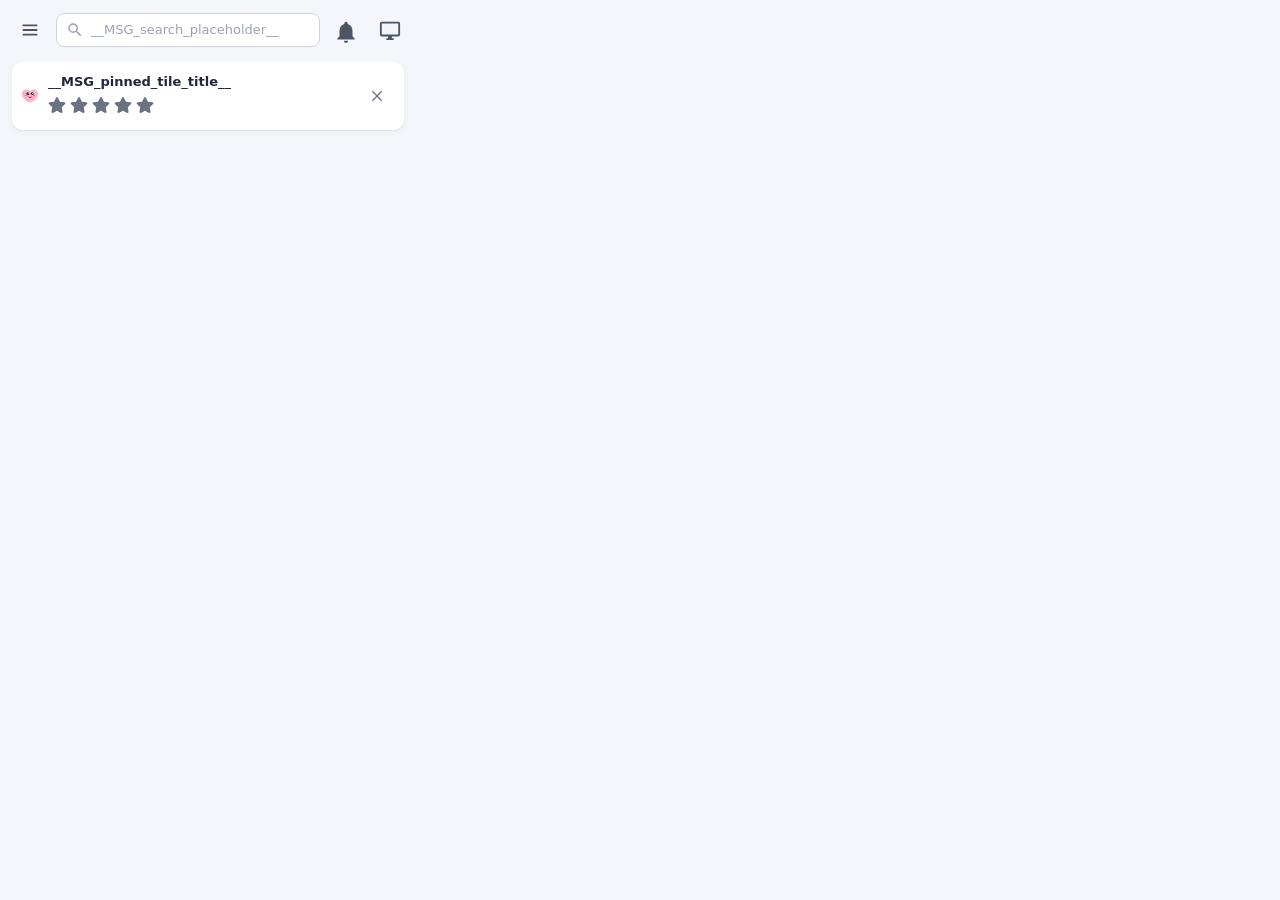
==== commit 39773b1f: "added new status filter and fix notification logic. Added progress in icon" ====
--- a/popup.html
+++ b/popup.html
@@ -132,6 +132,18 @@
           </button>
         </div>
       </header>
+      <section
+        id="clear-all-popover"
+        class="clear-all-popover"
+        role="dialog"
+        aria-modal="false"
+        aria-label="__MSG_clear_all_confirm__"
+        hidden
+      >
+        <button type="button" class="clear-all-popover__confirm" id="clear-all-confirm">
+          __MSG_clear_all_confirm__
+        </button>
+      </section>
       <ul id="filters-menu" class="toolbar-filter-menu" role="menu" hidden>
         <li role="presentation">
           <button
@@ -155,6 +167,18 @@
           >
             <span class="toolbar-filter-menu__dot" aria-hidden="true"></span>
             <span class="toolbar-filter-menu__label">__MSG_size_sort_default_label__</span>
+          </button>
+        </li>
+        <li role="presentation">
+          <button
+            type="button"
+            id="status-sort-toggle"
+            role="menuitemcheckbox"
+            class="toolbar-filter-menu__item"
+            aria-checked="false"
+          >
+            <span class="toolbar-filter-menu__dot" aria-hidden="true"></span>
+            <span class="toolbar-filter-menu__label">__MSG_status_filter_label__</span>
           </button>
         </li>
         <li role="presentation">
--- a/popup.css
+++ b/popup.css
@@ -37,6 +37,9 @@
   --menu-item-hover: #f3f4f6;
   --menu-item-danger: #b91c1c;
   --menu-item-danger-hover: #fef2f2;
+  --danger-btn-bg: #dc2626;
+  --danger-btn-bg-hover: #b91c1c;
+  --danger-btn-color: #ffffff;
   --toast-bg: rgba(255, 255, 255, 0.96);
   --toast-border: rgba(148, 163, 184, 0.22);
   --toast-shadow: 0 10px 28px rgba(15, 23, 42, 0.16);
@@ -86,6 +89,9 @@
     --menu-item-hover: rgba(255, 255, 255, 0.08);
     --menu-item-danger: #fca5a5;
     --menu-item-danger-hover: rgba(239, 68, 68, 0.15);
+    --danger-btn-bg: #ef4444;
+    --danger-btn-bg-hover: #dc2626;
+    --danger-btn-color: #ffffff;
     --toast-bg: rgba(17, 24, 39, 0.96);
     --toast-border: rgba(148, 163, 184, 0.24);
     --toast-shadow: 0 16px 32px rgba(0, 0, 0, 0.42);
@@ -134,6 +140,9 @@
   --menu-item-hover: rgba(255, 255, 255, 0.08);
   --menu-item-danger: #fca5a5;
   --menu-item-danger-hover: rgba(239, 68, 68, 0.15);
+  --danger-btn-bg: #ef4444;
+  --danger-btn-bg-hover: #dc2626;
+  --danger-btn-color: #ffffff;
   --toast-bg: rgba(17, 24, 39, 0.96);
   --toast-border: rgba(148, 163, 184, 0.24);
   --toast-shadow: 0 16px 32px rgba(0, 0, 0, 0.42);
@@ -532,11 +541,46 @@
 
 .downloads-group__label {
   font-weight: 600;
+  flex: 1;
+  min-width: 0;
 }
 
 .downloads-group__summary:focus-visible {
   outline: 2px solid var(--focus-ring);
   outline-offset: 2px;
+}
+
+.clear-all-toggle {
+  flex-shrink: 0;
+  display: inline-flex;
+  align-items: center;
+  justify-content: center;
+  width: 24px;
+  height: 24px;
+  margin: -3px 0 -3px auto;
+  padding: 0;
+  border: none;
+  border-radius: 999px;
+  background: transparent;
+  color: var(--icon-btn-color);
+  cursor: pointer;
+  transition: background-color 0.15s ease, color 0.15s ease;
+}
+
+.clear-all-toggle:hover {
+  background: var(--icon-btn-hover-bg);
+  color: var(--icon-btn-hover-color);
+}
+
+.clear-all-toggle:focus-visible {
+  outline: 2px solid var(--focus-ring);
+  outline-offset: 2px;
+}
+
+.clear-all-toggle__icon {
+  width: 19px;
+  height: 19px;
+  display: block;
 }
 
 .downloads-group__items {
@@ -1141,6 +1185,49 @@
   display: none !important;
 }
 
+.clear-all-popover {
+  position: fixed;
+  z-index: 1200;
+  width: 94px;
+  box-sizing: border-box;
+  padding: 5px;
+  border: 1px solid var(--menu-border);
+  border-radius: 8px;
+  background: var(--menu-bg);
+  color: var(--body-color);
+  box-shadow: var(--menu-shadow);
+}
+
+.clear-all-popover[hidden] {
+  display: none !important;
+}
+
+.clear-all-popover__confirm {
+  display: block;
+  width: 100%;
+  margin: 0;
+  padding: 5px 6px;
+  border: none;
+  border-radius: 6px;
+  background: var(--danger-btn-bg);
+  color: var(--danger-btn-color);
+  font: inherit;
+  font-size: 11px;
+  font-weight: 600;
+  line-height: 1.2;
+  cursor: pointer;
+  transition: background-color 0.15s ease;
+}
+
+.clear-all-popover__confirm:hover {
+  background: var(--danger-btn-bg-hover);
+}
+
+.clear-all-popover__confirm:focus-visible {
+  outline: 2px solid var(--focus-ring);
+  outline-offset: 2px;
+}
+
 .date-filter-popover__quick-actions {
   display: flex;
   gap: 5px;
